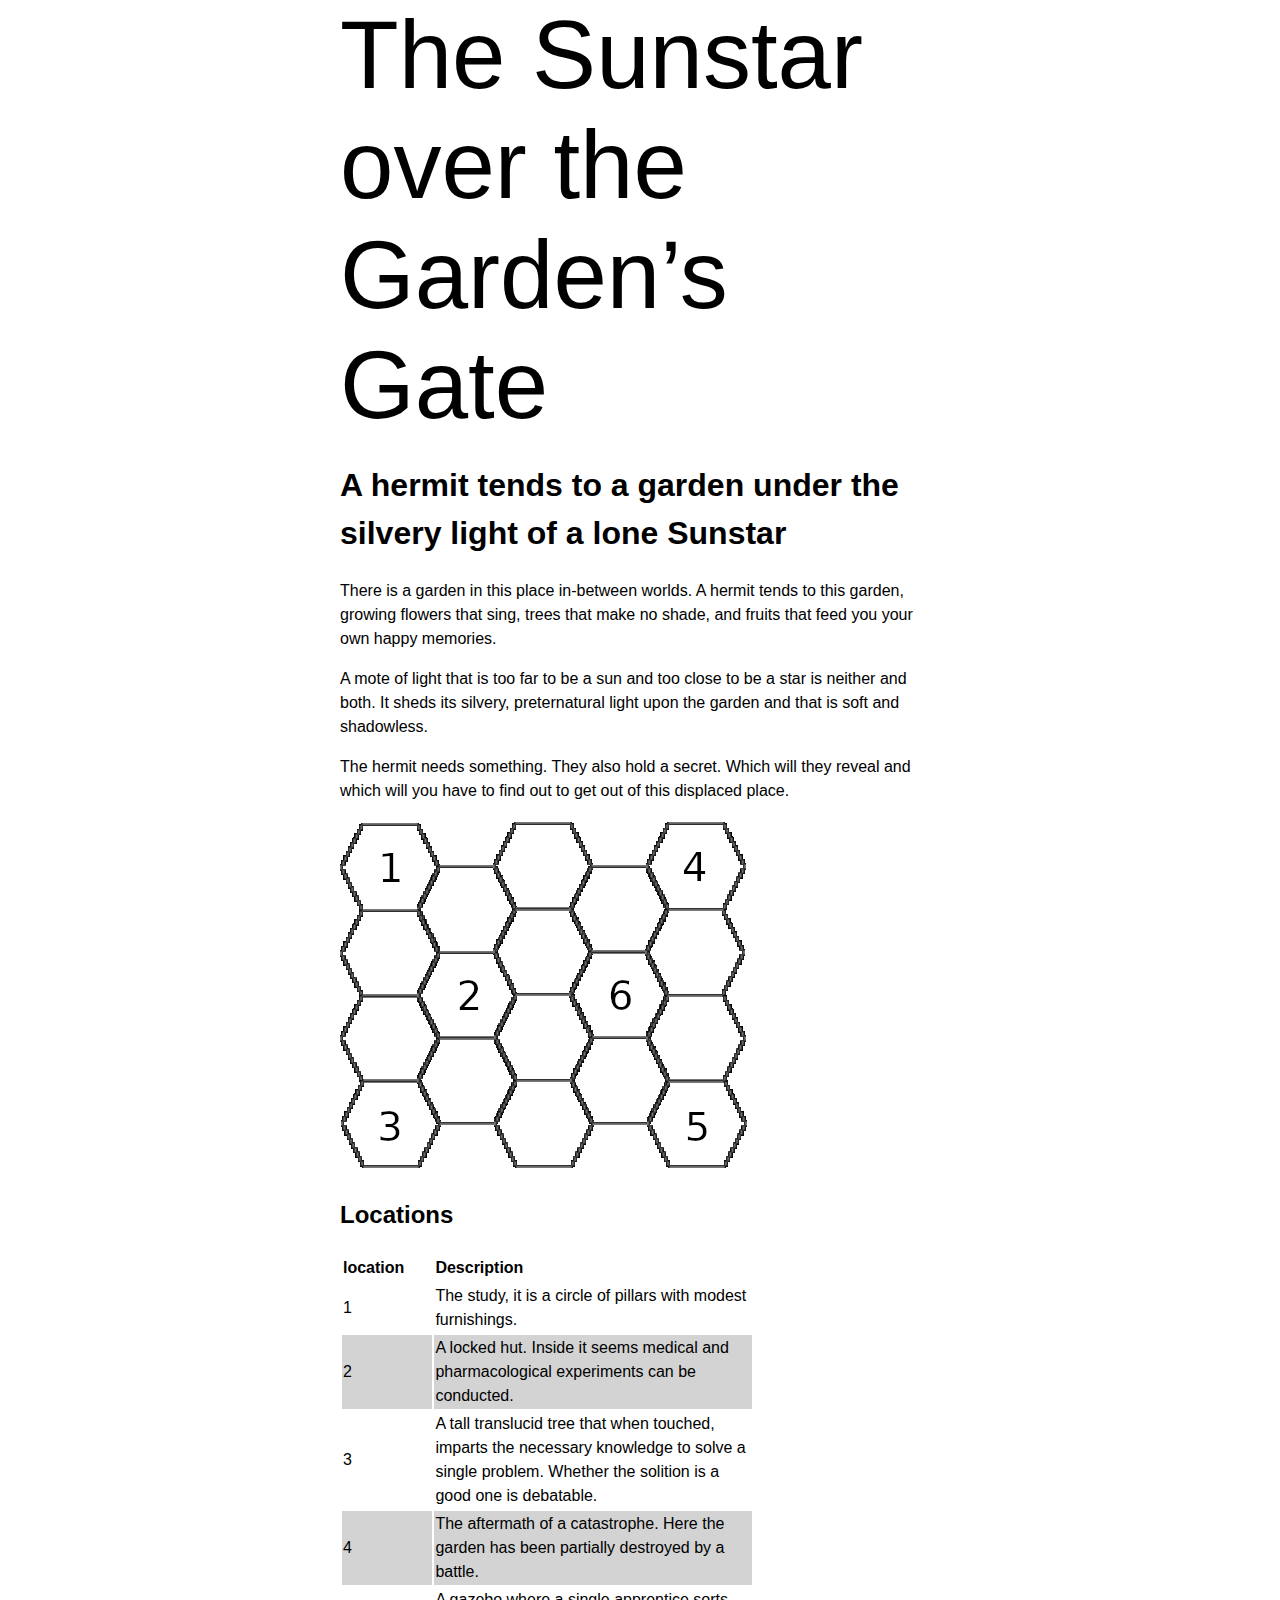
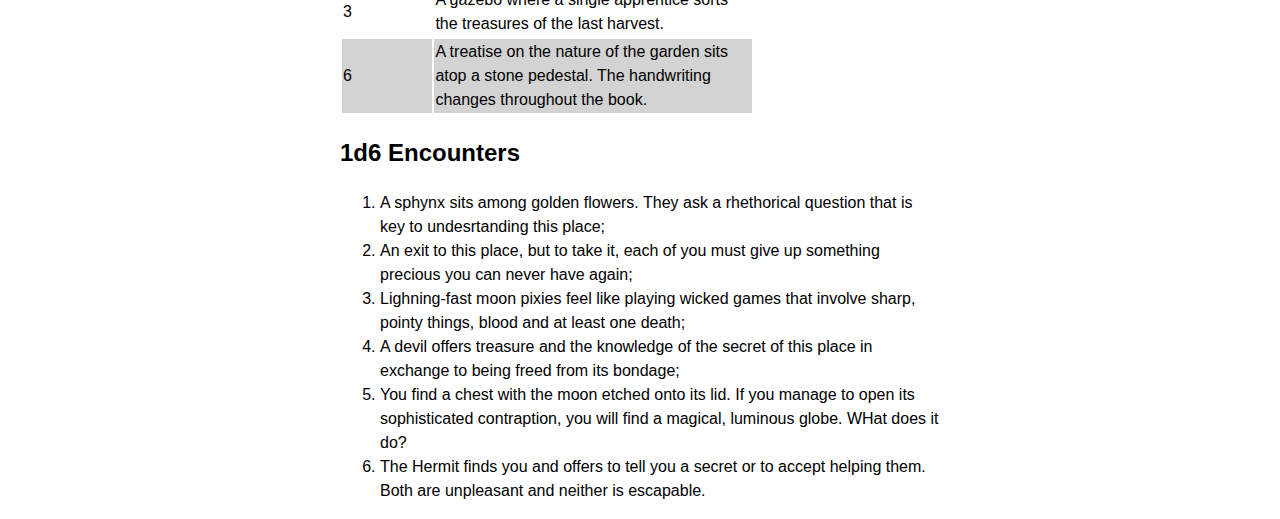
==== index.html @ 1d6592a2 "Add files via upload" ====
<!DOCTYPE html>
<html lang="en">

<head>
<title>The Sunstar over the Garden’s Gate</title>
<meta name="viewport" content="width=device-width, initial-scale=1.0" />
<link rel="stylesheet" href="style.css">
</head>

<body>
<header>The Sunstar over the Garden’s Gate</header>
<main>
<h1 id="a-hermit-tends-to-a-garden-under-the-silvery-light-of-a-lone-sunstar">A hermit tends to a garden under the silvery light of a lone Sunstar</h1>
<p>There is a garden in this place in-between worlds. A hermit tends to this garden, growing flowers that sing, trees that make no shade, and fruits that feed you your own happy memories.</p>
<p>A mote of light that is too far to be a sun and too close to be a star is neither and both. It sheds its silvery, preternatural light upon the garden and that is soft and shadowless.</p>
<p>The hermit needs something. They also hold a secret. Which will they reveal and which will you have to find out to get out of this displaced place.</p>
<p><img src="./hexmap.png" alt="A hex map showing six locations." /> </p>
<h2 id="locations">Locations</h2>
<table style="width:69%;">
<colgroup>
<col style="width: 15%" />
<col style="width: 54%" />
</colgroup>
<thead>
<tr class="header">
<th style="text-align: left;">location</th>
<th style="text-align: left;">Description</th>
</tr>
</thead>
<tbody>
<tr class="odd">
<td style="text-align: left;">1</td>
<td style="text-align: left;">The study, it is a circle of pillars with modest furnishings.</td>
</tr>
<tr class="even">
<td style="text-align: left;">2</td>
<td style="text-align: left;">A locked hut. Inside it seems medical and pharmacological experiments can be conducted.</td>
</tr>
<tr class="odd">
<td style="text-align: left;">3</td>
<td style="text-align: left;">A tall translucid tree that when touched, imparts the necessary knowledge to solve a single problem. Whether the solition is a good one is debatable.</td>
</tr>
<tr class="even">
<td style="text-align: left;">4</td>
<td style="text-align: left;">The aftermath of a catastrophe. Here the garden has been partially destroyed by a battle.</td>
</tr>
<tr class="odd">
<td style="text-align: left;">3</td>
<td style="text-align: left;">A gazebo where a single apprentice sorts the treasures of the last harvest.</td>
</tr>
<tr class="even">
<td style="text-align: left;">6</td>
<td style="text-align: left;">A treatise on the nature of the garden sits atop a stone pedestal. The handwriting changes throughout the book.</td>
</tr>
</tbody>
</table>
<h2 id="d6-encounters">1d6 Encounters</h2>
<ol type="1">
<li>A sphynx sits among golden flowers. They ask a rhethorical question that is key to undesrtanding this place;</li>
<li>An exit to this place, but to take it, each of you must give up something precious you can never have again;</li>
<li>Lighning-fast moon pixies feel like playing wicked games that involve sharp, pointy things, blood and at least one death;</li>
<li>A devil offers treasure and the knowledge of the secret of this place in exchange to being freed from its bondage;</li>
<li>You find a chest with the moon etched onto its lid. If you manage to open its sophisticated contraption, you will find a magical, luminous globe. WHat does it do?</li>
<li>The Hermit finds you and offers to tell you a secret or to accept helping them. Both are unpleasant and neither is escapable.</li>
</ol>
</main>
</body>
---- style.css ----
body {
    font-family: 'Arial', sans-serif;
    line-height: 1.5;
    max-width: 600px;
    margin: auto;
    background-color: white;
}


header {
    font: lighter calc(.025 * (300vw)) 'Arial', sans-serif;
}

table {
    width: 100%;
}

tr:nth-child(even) {
    background-color: lightgray;
}

img {
    max-width: min(600px, 100%);
}
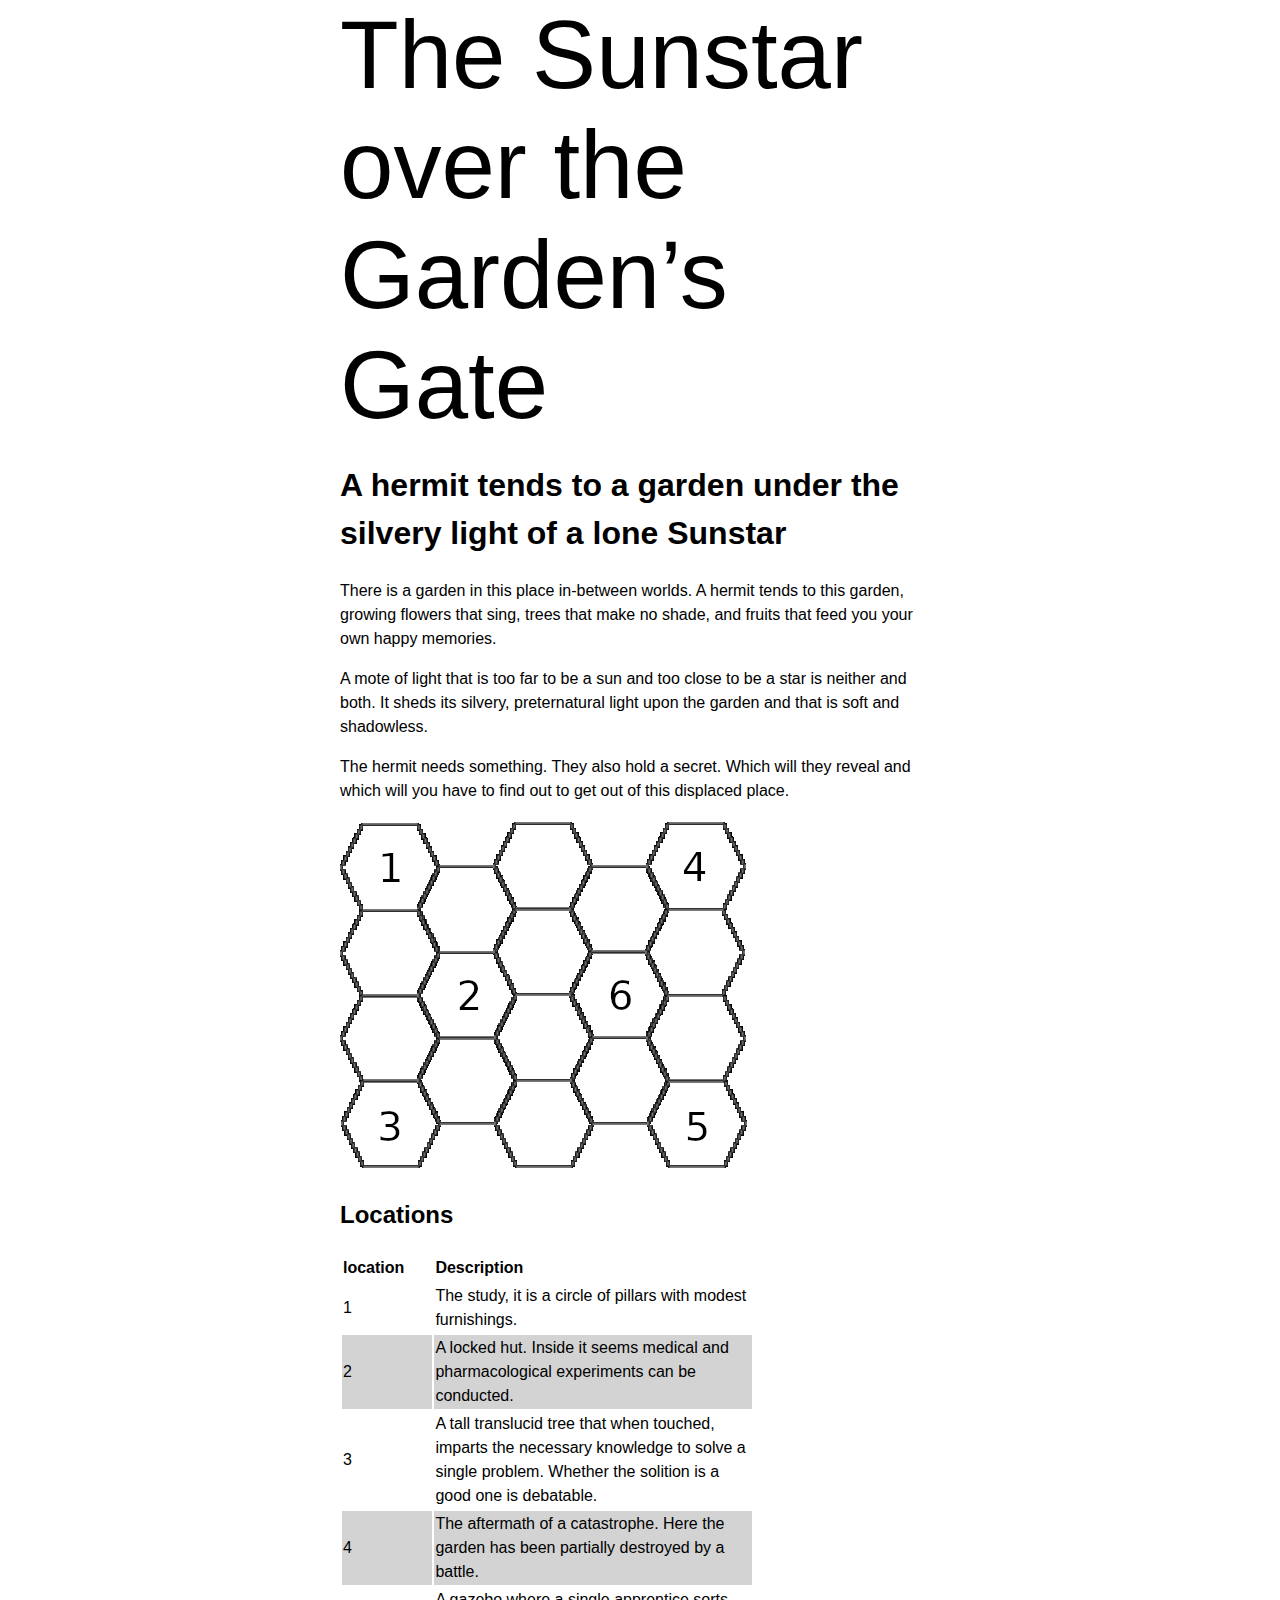
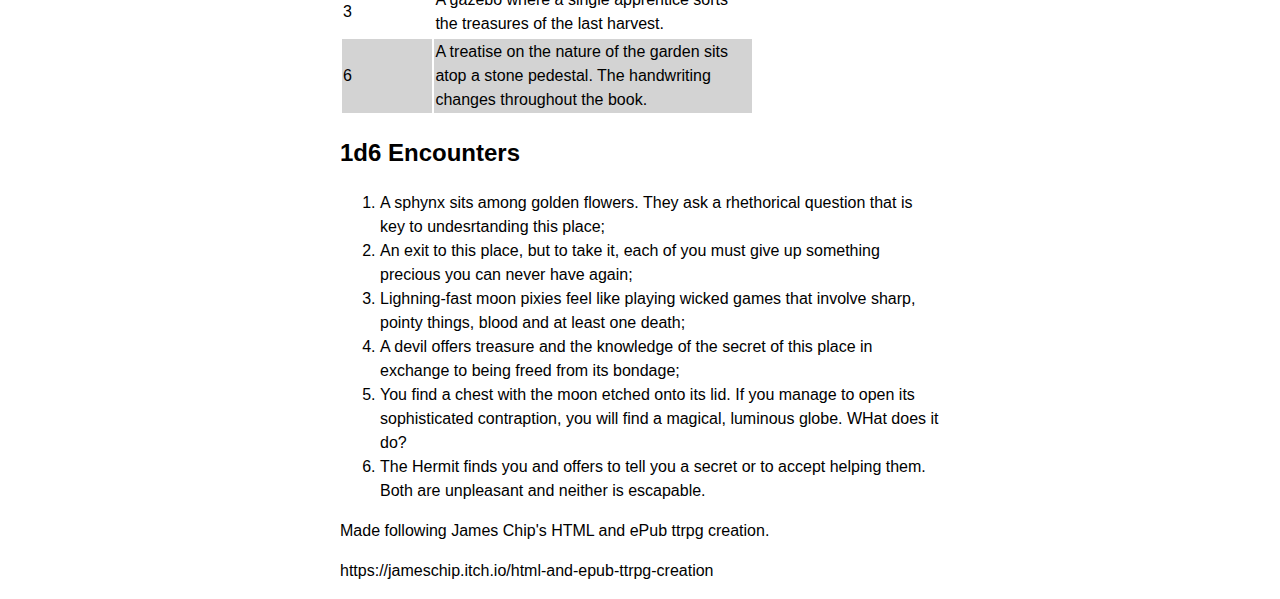
==== commit 9790890d: "The actual change to add acknowledgements" ====
--- a/index.html
+++ b/index.html
@@ -63,5 +63,8 @@
 <li>You find a chest with the moon etched onto its lid. If you manage to open its sophisticated contraption, you will find a magical, luminous globe. WHat does it do?</li>
 <li>The Hermit finds you and offers to tell you a secret or to accept helping them. Both are unpleasant and neither is escapable.</li>
 </ol>
+<p>Made following James Chip's HTML and ePub ttrpg creation.</p>
+
+<p>https://jameschip.itch.io/html-and-epub-ttrpg-creation</p>
 </main>
 </body>